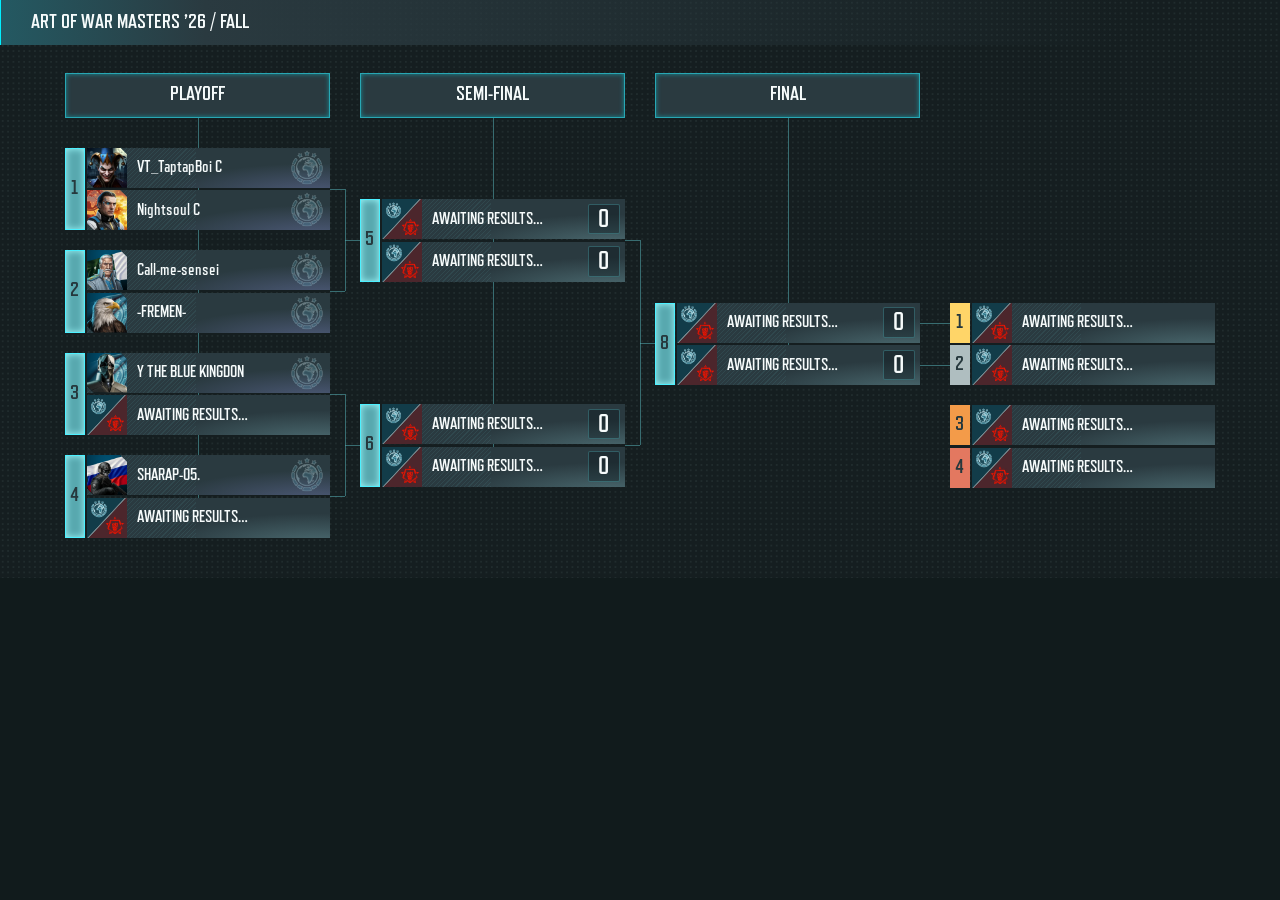
==== index.html @ 6674efa5 "Publish Art of War Masters Fall portal and broadcast overlays" ====
<!doctype html>
<html data-mode="pages" lang="en">
<head>
  <meta charset="utf-8">
  <meta name="viewport" content="width=device-width, initial-scale=1">
  <title>AOW Masters Lab</title>
  <link rel="stylesheet" href="styles.css">
  <script src="app.js" defer></script>
</head>
<body>
  <main id="app" aria-live="polite"></main>
</body>
</html>
---- styles.css ----
:root{color-scheme:dark;--bg:#10191c;--panel:#2a3a40;--panel2:#34474d;--cyan:#00f0ff;--white:#f4f8f8;--muted:#93a5a9;--line:rgba(184,222,226,.13);font-family:Inter,'Segoe UI',sans-serif;color:var(--white)}*{box-sizing:border-box}body{margin:0;background:radial-gradient(ellipse at 50% 0%,#263b40 0%,#172529 48%,#10191c 100%);min-height:100vh}button,input{font:inherit}.operator-shell{max-width:1550px;margin:0 auto;padding:30px 42px 20px;min-height:100vh;display:flex;flex-direction:column}.operator-header{display:flex;align-items:center;gap:30px;padding:0 0 25px;border-bottom:1px solid var(--line)}.brand{display:flex;align-items:center;gap:13px}.brand-mark{font:800 27px 'Barlow Condensed',Impact,sans-serif;color:var(--cyan);letter-spacing:.08em;border:1px solid var(--cyan);padding:3px 8px;transform:skew(-7deg)}.brand-copy{font:700 25px 'Barlow Condensed',Impact,sans-serif;letter-spacing:.08em}.brand-subtitle{font-size:10px;letter-spacing:.2em;color:var(--muted);padding-left:10px;border-left:1px solid var(--line)}.connection{margin-left:auto;color:var(--muted);font-size:11px;letter-spacing:.11em;display:flex;align-items:center;gap:8px}.connection.online{color:#9de9d5}.connection-dot{width:8px;height:8px;border-radius:50%;background:#ffb85c}.online .connection-dot{background:#52edbd;box-shadow:0 0 12px #52edbd}.locale-link{font-size:10px;color:var(--cyan);text-decoration:none;letter-spacing:.13em}.operator-grid{display:grid;grid-template-columns:minmax(300px,.85fr) minmax(420px,1.5fr);gap:20px;flex:1;padding:24px 0}.panel{background:linear-gradient(145deg,rgba(48,67,73,.96),rgba(37,53,58,.96));border:1px solid rgba(178,220,225,.1);border-radius:6px;padding:23px;box-shadow:0 14px 40px #0002}.panel h2{font:700 18px 'Barlow Condensed',Impact,sans-serif;letter-spacing:.15em;margin:0 0 21px;color:#d8e5e6}.rounds-panel{overflow:auto}.round-group{margin:0 0 24px}.round-group h3{font:600 12px Inter,sans-serif;color:var(--cyan);letter-spacing:.1em;margin:0 0 9px}.match-item{width:100%;display:flex;justify-content:space-between;align-items:center;gap:8px;text-align:left;padding:12px 13px;background:#1f2d31;border:1px solid transparent;color:var(--white);cursor:pointer;margin:5px 0;border-radius:4px}.match-item:hover,.match-item.selected{border-color:rgba(0,240,255,.5);background:#23383d}.match-item-names{font-size:12px}.match-item-score{font:700 15px 'Barlow Condensed',Impact,sans-serif;color:var(--cyan)}.operator-right{display:flex;flex-direction:column;gap:18px}.preview-panel{flex:1}.preview-round,.preview-game{font-size:10px;letter-spacing:.16em;color:var(--cyan);text-transform:uppercase}.preview-score{display:grid;grid-template-columns:1fr 1fr;gap:12px;margin:22px 0}.preview-side{display:flex;align-items:center;justify-content:space-between;background:#1c292d;padding:16px;border-left:2px solid #667b80}.preview-side.winner{border-color:var(--cyan)}.preview-identity{display:flex;flex-direction:column;gap:6px}.preview-identity strong{font-size:15px}.preview-identity small{font-size:10px;color:var(--muted)}.preview-side>b{font:700 26px 'Barlow Condensed',Impact,sans-serif}.preview-game{text-align:center;margin-bottom:18px}.button{border:0;border-radius:3px;padding:12px 17px;font:700 12px 'Barlow Condensed',Impact,sans-serif;letter-spacing:.13em;cursor:pointer}.primary{background:var(--cyan);color:#062226}.primary:hover{background:#8afaff}.secondary{background:#3f565d;color:var(--white)}.secondary:hover{background:#526d74}.result-form{display:flex;align-items:end;gap:12px}.score-input{display:flex;flex:1;flex-direction:column;gap:8px;font-size:11px;color:var(--muted)}.score-input input{background:#192529;border:1px solid #50646a;border-radius:3px;color:white;padding:10px;width:100%}.muted{color:var(--muted);font-size:13px}.operator-footer{display:flex;justify-content:space-between;color:#6e8186;font-size:9px;letter-spacing:.16em;padding-top:8px}.overlay-body{background:transparent;min-height:100vh}.overlay-stage{width:2560px;height:1440px;padding:70px 105px;display:flex;flex-direction:column;align-items:flex-start}.overlay-header{display:flex;align-items:center;gap:22px;margin-bottom:16px}.overlay-title{font:700 26px 'Barlow Condensed',Impact,sans-serif;letter-spacing:.14em;text-shadow:0 2px 12px #000}.live-tag{display:inline-block;font-size:10px;letter-spacing:.14em;color:#111;background:var(--cyan);padding:6px 10px;border-radius:2px;font-weight:700}.scoreboard{width:980px;background:linear-gradient(90deg,rgba(25,39,43,.97),rgba(42,58,64,.97));border:1px solid rgba(0,240,255,.5);box-shadow:0 12px 40px #0007;position:relative;padding:38px 38px 30px}.score-meta{color:var(--cyan);font:600 13px 'Barlow Condensed',Impact,sans-serif;letter-spacing:.16em;text-transform:uppercase;margin-bottom:17px}.score-side{display:grid;grid-template-columns:1fr 110px;align-items:center;border-top:1px solid var(--line);padding:19px 0}.score-identity{display:flex;flex-direction:column;gap:5px}.score-name{font:700 34px 'Barlow Condensed',Impact,sans-serif;letter-spacing:.04em;text-transform:uppercase;text-shadow:0 2px 8px #0007}.score-detail{font-size:12px;letter-spacing:.12em;color:#a5b9bc;text-transform:uppercase}.score-value{font:800 48px 'Barlow Condensed',Impact,sans-serif;text-align:center;color:#eaf4f5}.winner .score-name,.winner .score-value{color:var(--cyan)}.game-status{position:absolute;right:38px;bottom:28px;color:var(--cyan);font:700 12px 'Barlow Condensed',Impact,sans-serif;letter-spacing:.16em}.overlay-empty{background:rgba(25,39,43,.9);padding:22px 30px;color:var(--cyan);font:700 14px 'Barlow Condensed',Impact,sans-serif;letter-spacing:.18em}.bracket-body{overflow:hidden;background:radial-gradient(ellipse at 50% 0%,#273a40 0%,#152226 60%,#10191c 100%)}.bracket-page{width:2560px;height:1155px;padding:52px 76px 45px;display:flex;flex-direction:column}.bracket-header{display:flex;align-items:center;gap:22px;border-bottom:1px solid var(--line);padding-bottom:22px}.bracket-header h1{font:700 31px 'Barlow Condensed',Impact,sans-serif;letter-spacing:.15em;margin:0}.bracket-header .live-tag{margin-left:auto}.bracket-columns{display:flex;gap:25px;justify-content:space-between;flex:1;min-height:0;padding-top:24px}.bracket-round{flex:1;min-width:0;display:flex;flex-direction:column;justify-content:space-around;gap:16px}.bracket-round h2{font:600 14px 'Barlow Condensed',Impact,sans-serif;letter-spacing:.15em;color:var(--cyan);text-transform:uppercase;margin:0 0 10px}.bracket-match{background:linear-gradient(140deg,#2a3a40,#223136);border:1px solid var(--line);border-radius:4px;padding:12px 14px;box-shadow:0 8px 24px #0003}.bracket-match.is-live{border-color:var(--cyan);box-shadow:0 0 18px #00f0ff22}.match-id{font-size:9px;letter-spacing:.15em;color:var(--muted);text-align:right;margin-bottom:7px}.is-live .match-id{color:var(--cyan)}.bracket-player{display:flex;align-items:center;justify-content:space-between;padding:9px 4px;border-top:1px solid var(--line);gap:12px}.bracket-player.winner .bracket-name,.bracket-player.winner .bracket-score{color:var(--cyan)}.bracket-name{font:600 15px 'Barlow Condensed',Impact,sans-serif;letter-spacing:.03em;white-space:nowrap;overflow:hidden;text-overflow:ellipsis}.bracket-score{font:700 17px 'Barlow Condensed',Impact,sans-serif}.empty-state{color:var(--muted);font-size:18px;margin:auto}@media(max-width:800px){.operator-shell{padding:18px}.operator-header{flex-wrap:wrap}.operator-grid{grid-template-columns:1fr}.result-form{flex-wrap:wrap}.score-input{min-width:90px}}

.game-monitor {
  margin: 12px 0 0;
  color: var(--muted);
  font-size: 12px;
  font-variant-numeric: tabular-nums;
}

.broadcast-body {
  overflow: hidden;
  background: #0b171b;
}

.broadcast-stage {
  --accent: #59edf4;
  position: relative;
  isolation: isolate;
  display: grid;
  align-content: center;
  gap: clamp(20px, 4.5vh, 80px);
  min-height: 100vh;
  padding: 5vh 5.5vw;
  overflow: hidden;
  text-transform: uppercase;
  background:
    linear-gradient(180deg, #07121740, #0c1c25a0 50%, #061014f5),
    radial-gradient(ellipse at 50% 42%, #2c65715c, #0b171bef 82%),
    url('summer/assets/aow-background.jpg') center / cover;
}

.broadcast-stage::before {
  position: absolute;
  z-index: -1;
  inset: 0;
  content: '';
  background: repeating-linear-gradient(130deg, #b7e4eb00 0 34px, #b7e4eb17 34px 35px);
  mask-image: linear-gradient(110deg, #0009, transparent 45%, #0009);
}

.broadcast-stage::after {
  position: absolute;
  z-index: -1;
  inset: 4.8vh 3vw;
  content: '';
  background:
    linear-gradient(var(--accent), var(--accent)) top left / 2vw 2px,
    linear-gradient(var(--accent), var(--accent)) top left / 2px 2vw,
    linear-gradient(var(--accent), var(--accent)) bottom right / 2vw 2px,
    linear-gradient(var(--accent), var(--accent)) bottom right / 2px 2vw;
  background-repeat: no-repeat;
  opacity: .55;
}

.broadcast-header {
  position: relative;
  text-align: center;
  color: #f1fafb;
}

.broadcast-brand {
  display: inline-block;
  padding: .38em .9em .44em 1.12em;
  color: var(--accent);
  background: #0b1b24dd;
  border-block: 1px solid #c2e8f355;
  font: 700 clamp(13px, 1.25vw, 36px)/1 'Barlow Condensed', 'Arial Narrow', sans-serif;
  letter-spacing: .22em;
}

.broadcast-heading {
  margin: .25em 0 .1em;
  font: 800 clamp(28px, 5vw, 138px)/.94 'Barlow Condensed', 'Arial Narrow', sans-serif;
  letter-spacing: .035em;
  text-shadow: 0 .15em .34em #000a;
}

.broadcast-meta {
  margin: .7em 0 0;
  color: #bdd8dd;
  font: 700 clamp(12px, 1.2vw, 32px)/1.2 'Barlow Condensed', 'Arial Narrow', sans-serif;
  letter-spacing: .15em;
}

.versus-lineup, .result-lineup {
  display: grid;
  grid-template-columns: minmax(0, 1fr) 12vw minmax(0, 1fr);
  align-items: center;
}

.broadcast-player {
  --side-color: #77d9ff;
  --side-dark: #193a4d;
  --direction: -1;
  position: relative;
  display: grid;
  align-items: center;
  grid-template-columns: auto minmax(0, 1fr);
  gap: clamp(10px, 1.65vw, 42px);
  min-height: 12vw;
  padding: 2vw 2.2vw;
  overflow: hidden;
  border-block: 2px solid var(--side-color);
  background: linear-gradient(105deg, var(--side-dark), #10212cd9 72%);
  box-shadow: 0 1.6vw 3.6vw #0008, inset 0 0 2.5vw #03090b88;
  clip-path: polygon(0 0, calc(100% - 2vw) 0, 100% 2vw, 100% 100%, 2vw 100%, 0 calc(100% - 2vw));
}

.broadcast-player::after {
  position: absolute;
  inset: 0;
  pointer-events: none;
  content: '';
  background: repeating-linear-gradient(120deg, transparent 0 12px, #fff 12px 13px);
  opacity: .035;
}

.broadcast-resistance {
  --side-color: #f9ac6f;
  --side-dark: #4c2922;
}

.broadcast-side-1 {
  --direction: 1;
  grid-template-columns: minmax(0, 1fr) auto;
  text-align: right;
  background: linear-gradient(-105deg, var(--side-dark), #10212cd9 72%);
  clip-path: polygon(2vw 0, 100% 0, 100% calc(100% - 2vw), calc(100% - 2vw) 100%, 0 100%, 0 2vw);
}

.broadcast-side-1 .broadcast-avatar { order: 1; }

.broadcast-avatar {
  position: relative;
  display: grid;
  width: clamp(42px, 6.3vw, 175px);
  aspect-ratio: 1;
  place-items: center;
  overflow: hidden;
  border: 1px solid var(--side-color, var(--accent));
  color: var(--side-color, var(--accent));
  background: #09161e;
  font: 800 clamp(16px, 2.4vw, 67px)/1 'Barlow Condensed', 'Arial Narrow', sans-serif;
  clip-path: polygon(0 0, 83% 0, 100% 17%, 100% 100%, 17% 100%, 0 83%);
}

.broadcast-avatar-image {
  position: absolute;
  inset: 0;
  width: 100%;
  height: 100%;
  object-fit: contain;
}

.broadcast-name, .podium-name {
  margin: .12em 0;
  overflow-wrap: anywhere;
  font: 800 clamp(16px, 2.65vw, 75px)/1.04 'Barlow Condensed', 'Arial Narrow', sans-serif;
  letter-spacing: .015em;
}

.broadcast-faction, .broadcast-clan, .podium-clan, .victory-clan {
  margin: 0;
  overflow-wrap: anywhere;
  color: var(--side-color, var(--accent));
  font-size: clamp(9px, .9vw, 24px);
  font-weight: 650;
  letter-spacing: .12em;
}

.broadcast-clan, .podium-clan, .victory-clan { color: #c7d6da; }

.broadcast-versus .broadcast-player {
  animation: versus-rush .92s cubic-bezier(.16,.8,.25,1) both;
}

.broadcast-versus .broadcast-identity {
  animation: broadcast-rise .48s .77s cubic-bezier(.16,.8,.25,1) both;
}

.broadcast-versus .broadcast-meta {
  animation: broadcast-rise .6s 1.62s both;
}

.versus-impact {
  position: relative;
  display: grid;
  place-items: center;
  color: #f5fdff;
}

.versus-mark {
  text-shadow: 0 0 .42em #3ce1f6, .05em .075em 0 #07151d;
  font: italic 900 clamp(31px, 7.2vw, 200px)/1 Impact, 'Arial Narrow', sans-serif;
  animation: versus-slam .53s 1.19s cubic-bezier(.2,.74,.26,1) both;
}

.versus-ring {
  position: absolute;
  width: 10vw;
  aspect-ratio: 1;
  border: 2px solid #aaf7fc;
  border-radius: 50%;
  box-shadow: 0 0 2vw #5febff;
  opacity: 0;
  animation: versus-ring .78s 1.42s cubic-bezier(.17,.6,.3,1) both;
}

.versus-flash {
  position: absolute;
  z-index: 2;
  top: 55%;
  left: 50%;
  width: 0;
  height: 0;
  pointer-events: none;
}

.versus-flash::before {
  position: absolute;
  inset: -19vw;
  content: '';
  opacity: 0;
  background: radial-gradient(ellipse, #b7fbffbb, #45ddec35 28%, transparent 61%);
  mix-blend-mode: screen;
  animation: versus-glow .65s 1.42s both;
}

.versus-spark {
  position: absolute;
  width: .8vw;
  height: 2px;
  background: #b7fbff;
  box-shadow: 0 0 .6vw #62efff;
  opacity: 0;
  animation: versus-spark .72s 1.42s cubic-bezier(.12,.7,.36,1) both;
}

.broadcast-winner {
  --side-color: #f4d08b;
  --side-dark: #553b1e;
}

.broadcast-result .broadcast-player {
  animation: broadcast-rise .65s .36s both;
}

.result-score {
  text-align: center;
  color: #f5faff;
  font: 800 clamp(19px, 4.5vw, 130px)/1 'Barlow Condensed', 'Arial Narrow', sans-serif;
  font-variant-numeric: tabular-nums;
  white-space: nowrap;
  text-shadow: 0 0 .4em #50c1daaa;
  animation: broadcast-rise .52s .66s both;
}

.broadcast-victory, .broadcast-podium {
  --accent: #f1ca7d;
  background:
    radial-gradient(ellipse at 50% 47%, #77552b66, #0d1b20dc 72%, #071116ef),
    linear-gradient(#1b1f27aa, #091419e8),
    url('summer/assets/aow-background.jpg') center / cover;
}

.victory-banner {
  position: relative;
  display: grid;
  justify-items: center;
  justify-self: center;
  gap: 1vw;
  width: min(74vw, 1690px);
  padding: 2vw 4vw;
  border-block: 1px solid #f1ca7d88;
  text-align: center;
  background: radial-gradient(ellipse, #7e5b2b8f, #3b291ba8 63%, #251c1800);
  animation: victory-reveal .95s .55s both;
}

.victory-banner .broadcast-avatar { width: clamp(56px, 9vw, 235px); }

.victory-name {
  margin: 0;
  color: #ffedc6;
  overflow-wrap: anywhere;
  font: 800 clamp(25px, 5vw, 136px)/1 'Barlow Condensed', 'Arial Narrow', sans-serif;
  text-shadow: 0 0 .38em #db9d4777, 0 .1em .22em #090805b3;
}

.podium-lineup {
  display: grid;
  grid-template-columns: repeat(3, minmax(0, 1fr));
  align-items: end;
  justify-self: center;
  gap: 1.3vw;
  width: min(82vw, 1900px);
}

.podium-place {
  --side-color: #f5cb70;
  --stand-height: min(18vh, 10vw);
  display: flex;
  flex-direction: column;
  align-items: center;
  justify-content: end;
  gap: .45vw;
  min-width: 0;
  text-align: center;
  animation: podium-reveal .75s 1.12s cubic-bezier(.16,.8,.25,1) both;
}

.podium-place-2 {
  --side-color: #c3e3ee;
  --stand-height: min(12vh, 7vw);
  grid-column: 1;
  grid-row: 1;
  animation-delay: .86s;
}

.podium-place-1 {
  grid-column: 2;
  grid-row: 1;
}

.podium-place-3 {
  --side-color: #e8a483;
  --stand-height: min(8vh, 5vw);
  grid-column: 3;
  grid-row: 1;
  animation-delay: .5s;
}

.podium-label {
  color: var(--side-color);
  font: 700 clamp(10px, 1.15vw, 32px)/1.1 'Barlow Condensed', 'Arial Narrow', sans-serif;
  letter-spacing: .12em;
}

.podium-name {
  width: 100%;
  color: #edf7fb;
  font-size: clamp(13px, 2.25vw, 64px);
}

.podium-plinth {
  display: grid;
  width: 100%;
  height: var(--stand-height);
  margin-top: .5vw;
  place-items: center;
  border-top: 2px solid var(--side-color);
  background: linear-gradient(180deg, color-mix(in srgb, var(--side-color) 32%, #14212b), #101d24);
  clip-path: polygon(1vw 0, calc(100% - 1vw) 0, 100% 1vw, 100% 100%, 0 100%, 0 1vw);
  color: var(--side-color);
  font: 800 clamp(20px, 3.5vw, 100px)/1 'Barlow Condensed', 'Arial Narrow', sans-serif;
}

.broadcast-waiting .broadcast-heading {
  margin: .7em 0 0;
  color: #d5e3e7;
  font-size: clamp(20px, 2.6vw, 72px);
}

@keyframes versus-rush {
  0% { opacity: 0; transform: translateX(calc(var(--direction) * 52vw)) skewX(calc(var(--direction) * 14deg)); }
  45% { opacity: 1; }
  72% { transform: translateX(calc(var(--direction) * -1vw)) skewX(0); }
  100% { transform: translateX(0); }
}

@keyframes versus-slam {
  0% { opacity: 0; transform: scale(1.8); filter: blur(.08em); }
  47% { opacity: 1; transform: scale(.86); filter: blur(0); }
  100% { transform: scale(1); }
}

@keyframes versus-ring {
  0% { opacity: .85; transform: scale(.48); }
  100% { opacity: 0; transform: scale(3.7); }
}

@keyframes versus-glow {
  0% { opacity: .7; transform: scale(.65); }
  100% { opacity: 0; transform: scale(1.35); }
}

@keyframes versus-spark {
  0% { opacity: .92; transform: rotate(var(--angle)) translateX(1.1vw) scaleX(.2); }
  100% { opacity: 0; transform: rotate(var(--angle)) translateX(var(--distance)) scaleX(1.8); }
}

@keyframes broadcast-rise {
  0% { opacity: 0; transform: translateY(1.35vw); }
  100% { opacity: 1; transform: translateY(0); }
}

@keyframes victory-reveal {
  0% { opacity: 0; transform: scale(.94); filter: brightness(1.7); }
  100% { opacity: 1; transform: scale(1); filter: brightness(1); }
}

@keyframes podium-reveal {
  0% { opacity: 0; transform: translateY(10vh); }
  100% { opacity: 1; transform: translateY(0); }
}

@media (prefers-reduced-motion: reduce) {
  .broadcast-stage *, .broadcast-stage *::before { animation: none !important; }
}


@font-face {
  font-family: 'Masters Broadcast';
  src: url('summer/assets/Refrigerator-Deluxe-Bold.otf') format('opentype');
  font-weight: 700;
  font-display: swap;
}
.masters-bracket-body {
  margin: 0;
  overflow: hidden;
  background: #111b1c;
}
.masters-bracket-body #app {
  width: min(100vw, calc(100vh * 2560 / 1155));
  container-type: inline-size;
}
.masters-bracket {
  position: relative;
  isolation: isolate;
  aspect-ratio: 2560 / 1155;
  overflow: hidden;
  color: #f6fbfb;
  font: 700 1.28cqw / 1 'Masters Broadcast', 'Arial Narrow', sans-serif;
  background:
    radial-gradient(circle, #7b9c991c .055cqw, transparent .075cqw) 0 0 / .42cqw .42cqw,
    #151e20;
}
.masters-bracket-title {
  display: flex;
  align-items: center;
  height: 3.515625cqw;
  margin: 0;
  padding-left: 2.34cqw;
  border-left: .13cqw solid #00f0ff;
  background: linear-gradient(90deg, #245962, #2a3a40 16%, transparent 88%);
  font: inherit;
  font-size: 1.56cqw;
  text-transform: uppercase;
}
.masters-bracket-heading,
.masters-bracket-line,
.masters-bracket-match,
.masters-bracket-place {
  position: absolute;
}
.masters-bracket-line {
  background: #58b7bd85;
  pointer-events: none;
}
.masters-bracket-heading {
  display: grid;
  place-items: center;
  width: 20.703125cqw;
  height: 3.515625cqw;
  margin: 0;
  border: .06cqw solid #28a7b4;
  box-shadow: inset 0 0 .45cqw #00f0ff73;
  background: #2a3a40;
  font: inherit;
  font-size: 1.56cqw;
  text-transform: uppercase;
}
.masters-bracket-match,
.masters-bracket-place,
.masters-bracket-rows {
  display: flex;
  gap: .1953125cqw;
}
.masters-bracket-rows { flex-direction: column; }
.masters-bracket-number,
.masters-bracket-medal {
  display: grid;
  place-items: center;
  width: 1.5234375cqw;
  color: #26383d;
  font-size: 1.56cqw;
}
.masters-bracket-number {
  background: #58a8af;
  border: .06cqw solid #4cf0ff;
  box-shadow: inset 0 0 .55cqw #9af8fb;
}
.masters-bracket-medal.medal-1 { background: #ffd568; }
.masters-bracket-medal.medal-2 { background: #afbec0; }
.masters-bracket-medal.medal-3 { background: #f39b49; }
.masters-bracket-medal.medal-4 { background: #e37860; }
.masters-bracket-card {
  --faction: #83bbc160;
  display: flex;
  align-items: center;
  position: relative;
  gap: .78cqw;
  width: 18.984375cqw;
  height: 3.125cqw;
  padding-right: .43cqw;
  overflow: hidden;
  background:
    radial-gradient(ellipse at 95% 115%, var(--faction), transparent 47%),
    repeating-linear-gradient(135deg, #7cf5ff12 0 .06cqw, transparent .06cqw .24cqw) 0 0 / 45% 100% no-repeat,
    #2a3a40;
}
.masters-bracket-resistance { --faction: #b862635f; --emblem: url('resistance.png'); }
.masters-bracket-confederation { --faction: #727bb37c; --emblem: url('confederation.png'); }
.masters-bracket-card:is(.masters-bracket-confederation, .masters-bracket-resistance)::before {
  content: '';
  position: absolute;
  right: .1cqw;
  top: 0;
  width: 3.4cqw;
  height: 100%;
  background: var(--emblem) center / contain no-repeat;
  opacity: .37;
  pointer-events: none;
}
.masters-bracket-card.is-eliminated { filter: brightness(.57) saturate(.72); }
.masters-bracket-card .broadcast-avatar,
.masters-bracket-placeholder {
  display: grid;
  flex: 0 0 3.125cqw;
  place-items: center;
  position: relative;
  width: 3.125cqw;
  height: 3.125cqw;
  margin: 0;
  overflow: hidden;
  border: 0;
  border-radius: 0;
  background: linear-gradient(145deg, #35677c, #10202b);
  color: #d7e6e9;
  box-shadow: none;
}
.masters-bracket-card .broadcast-avatar-image { width: 100%; height: 100%; object-fit: cover; }
.broadcast-avatar[data-faction="confederation"] {
  background: #09161e url('avatar-confederation.png') center / cover no-repeat;
}
.broadcast-avatar[data-faction="resistance"] {
  background: #09161e url('avatar-resistance.png') center / cover no-repeat;
}
.masters-bracket-placeholder {
  background:
    linear-gradient(133deg, #123c49 0 48%, #c4d3d87a 49% 50%, #4c262c 51% 100%);
}
.masters-bracket-placeholder::before,
.masters-bracket-placeholder::after {
  content: '';
  position: absolute;
  width: 1.56cqw;
  height: 1.56cqw;
  background: center / contain no-repeat;
}
.masters-bracket-placeholder::before {
  top: .12cqw;
  left: .14cqw;
  background-image: url('confederation.png');
}
.masters-bracket-placeholder::after {
  bottom: .12cqw;
  right: .14cqw;
  background-image: url('resistance.png');
}
.masters-bracket-name {
  position: relative;
  flex: 1;
  min-width: 0;
  overflow: hidden;
  text-overflow: ellipsis;
  white-space: nowrap;
}
.masters-bracket-neutral .masters-bracket-name { text-transform: uppercase; }
.masters-bracket-score {
  position: relative;
  display: grid;
  place-items: center;
  flex: 0 0 2.46cqw;
  height: 2.42cqw;
  border: .04cqw solid #5cc4cc52;
  border-radius: .15625cqw;
  background: rgb(14 26 31 / 40%);
  font-size: 1.95cqw;
}
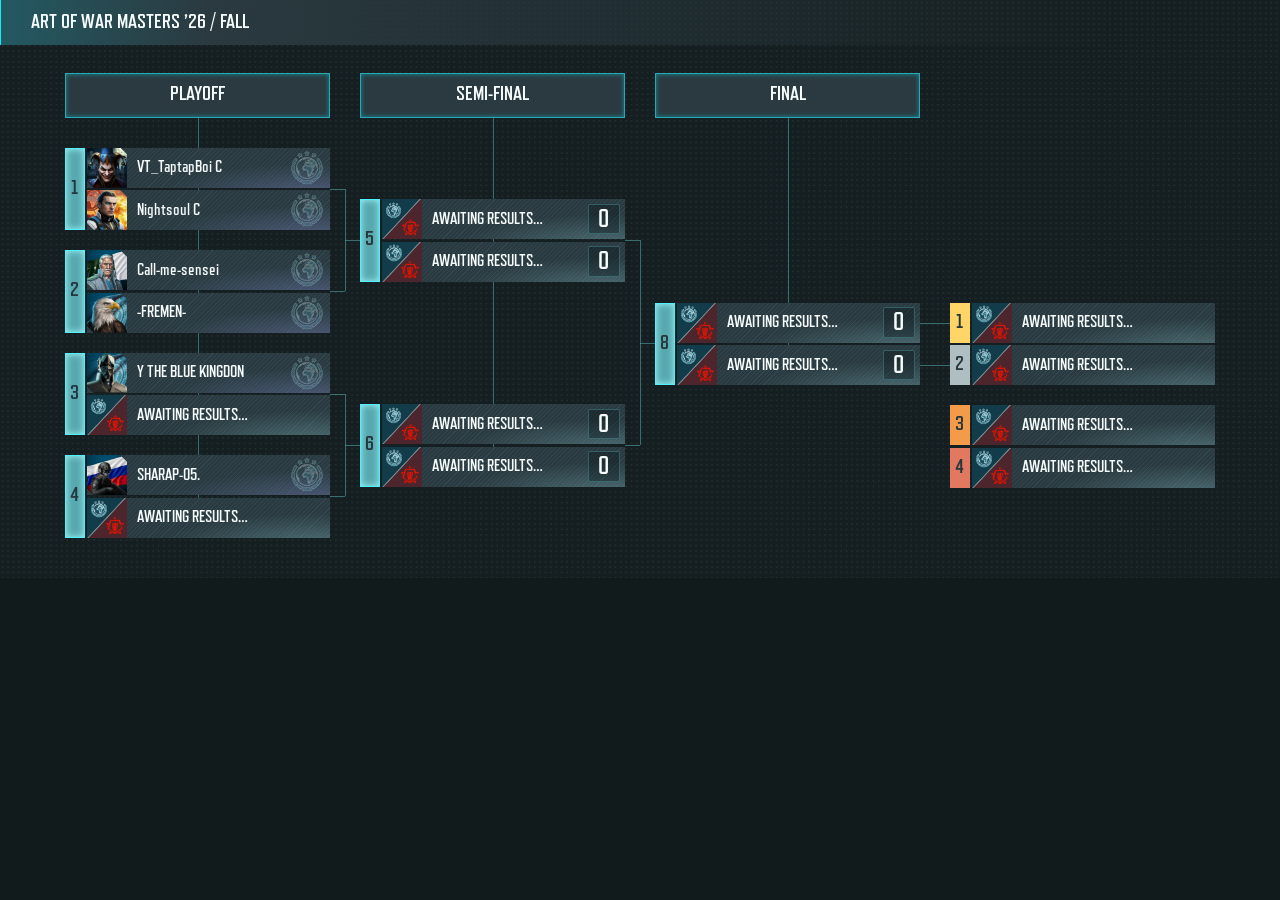
==== commit 9af7f534: "Style broadcast scoreboard and read live tournament feed" ====
--- a/index.html
+++ b/index.html
@@ -1,5 +1,5 @@
 <!doctype html>
-<html data-mode="pages" lang="en">
+<html data-mode="pages" data-feed="https://raw.githubusercontent.com/aow3-datavault/aow-masters-26-fall/main/state.json" lang="en">
 <head>
   <meta charset="utf-8">
   <meta name="viewport" content="width=device-width, initial-scale=1">
--- a/styles.css
+++ b/styles.css
@@ -506,7 +506,7 @@
   overflow: hidden;
   background:
     radial-gradient(ellipse at 95% 115%, var(--faction), transparent 47%),
-    repeating-linear-gradient(135deg, #7cf5ff12 0 .06cqw, transparent .06cqw .24cqw) 0 0 / 45% 100% no-repeat,
+    repeating-linear-gradient(135deg, #7cf5ff12 0 .06cqw, transparent .06cqw .24cqw),
     #2a3a40;
 }
 .masters-bracket-resistance { --faction: #b862635f; --emblem: url('resistance.png'); }
@@ -523,6 +523,75 @@
   pointer-events: none;
 }
 .masters-bracket-card.is-eliminated { filter: brightness(.57) saturate(.72); }
+.overlay-stage {
+  width: 100%;
+  height: auto;
+  padding: clamp(12px, 2.73vw, 70px) clamp(12px, 4.1vw, 105px);
+  container-type: inline-size;
+}
+.masters-scoreboard {
+  --score-row: clamp(40px, 3vw, 76px);
+  width: min(100%, clamp(260px, 25.8vw, 660px));
+  display: grid;
+  gap: 3px;
+  font: 700 clamp(15px, 1.28vw, 33px)/1 'Masters Broadcast', 'Arial Narrow', sans-serif;
+  filter: drop-shadow(0 4px 9px #0008);
+}
+.masters-scoreboard-header {
+  display: flex;
+  align-items: center;
+  justify-content: space-between;
+  gap: 6px;
+  padding: .36em .55em;
+  color: #edfaff;
+  background: #2a3a40;
+  border: 1px solid #51b7c5;
+  box-shadow: inset 0 0 8px #55ddea6b;
+  text-transform: uppercase;
+  font-size: .78em;
+}
+.masters-scoreboard-header span:last-child { color: #b9e5ec; white-space: nowrap; }
+.masters-scoreboard .masters-scoreboard-row {
+  width: 100%;
+  height: var(--score-row);
+  gap: .42em;
+  padding-right: .22em;
+  background-size: 100% 100%;
+}
+.masters-scoreboard .masters-scoreboard-row::before {
+  width: var(--score-row);
+  right: .3em;
+  opacity: .30;
+}
+.masters-scoreboard .masters-scoreboard-row .broadcast-avatar,
+.masters-scoreboard .masters-scoreboard-row .masters-bracket-placeholder {
+  flex: 0 0 var(--score-row);
+  width: var(--score-row);
+  height: var(--score-row);
+  clip-path: none;
+}
+.masters-scoreboard .masters-scoreboard-row.is-eliminated { filter: brightness(.76) saturate(.75); }
+.masters-scoreboard .masters-scoreboard-row.is-winner { box-shadow: inset 0 0 0 1px #5ac3cf; }
+.masters-scoreboard-name, .masters-scoreboard-value { position: relative; z-index: 1; }
+.masters-scoreboard-name {
+  flex: 1;
+  min-width: 0;
+  white-space: nowrap;
+  overflow: hidden;
+  text-overflow: ellipsis;
+}
+.masters-scoreboard-value {
+  display: grid;
+  place-items: center;
+  width: calc(var(--score-row) * .75);
+  height: calc(var(--score-row) * .75);
+  background: rgb(14 26 31 / 40%);
+  border: 1px solid #5cc4cc52;
+  border-radius: 2px;
+  font-size: 1.32em;
+}
+.reset-broadcast { margin-left: .5em; }
+.reset-broadcast:disabled { opacity: .5; cursor: default; }
 .masters-bracket-card .broadcast-avatar,
 .masters-bracket-placeholder {
   display: grid;
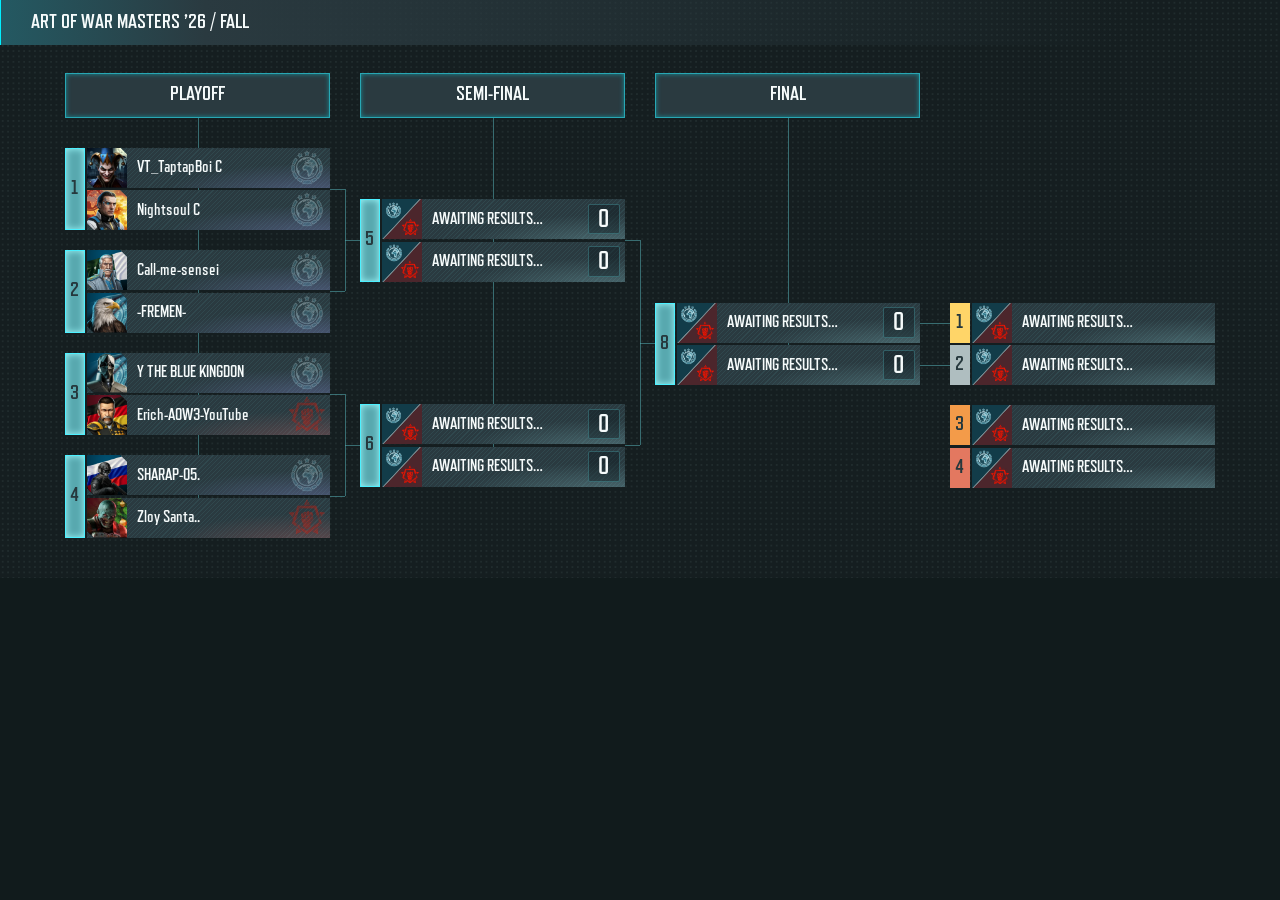
==== commit 54cc17fe: "Use current branch URL for the public bracket feed" ====
--- a/index.html
+++ b/index.html
@@ -1,5 +1,5 @@
 <!doctype html>
-<html data-mode="pages" data-feed="https://raw.githubusercontent.com/aow3-datavault/aow-masters-26-fall/main/state.json" lang="en">
+<html data-mode="pages" data-feed="https://raw.githubusercontent.com/aow3-datavault/aow-masters-26-fall/refs/heads/main/state.json" lang="en">
 <head>
   <meta charset="utf-8">
   <meta name="viewport" content="width=device-width, initial-scale=1">
